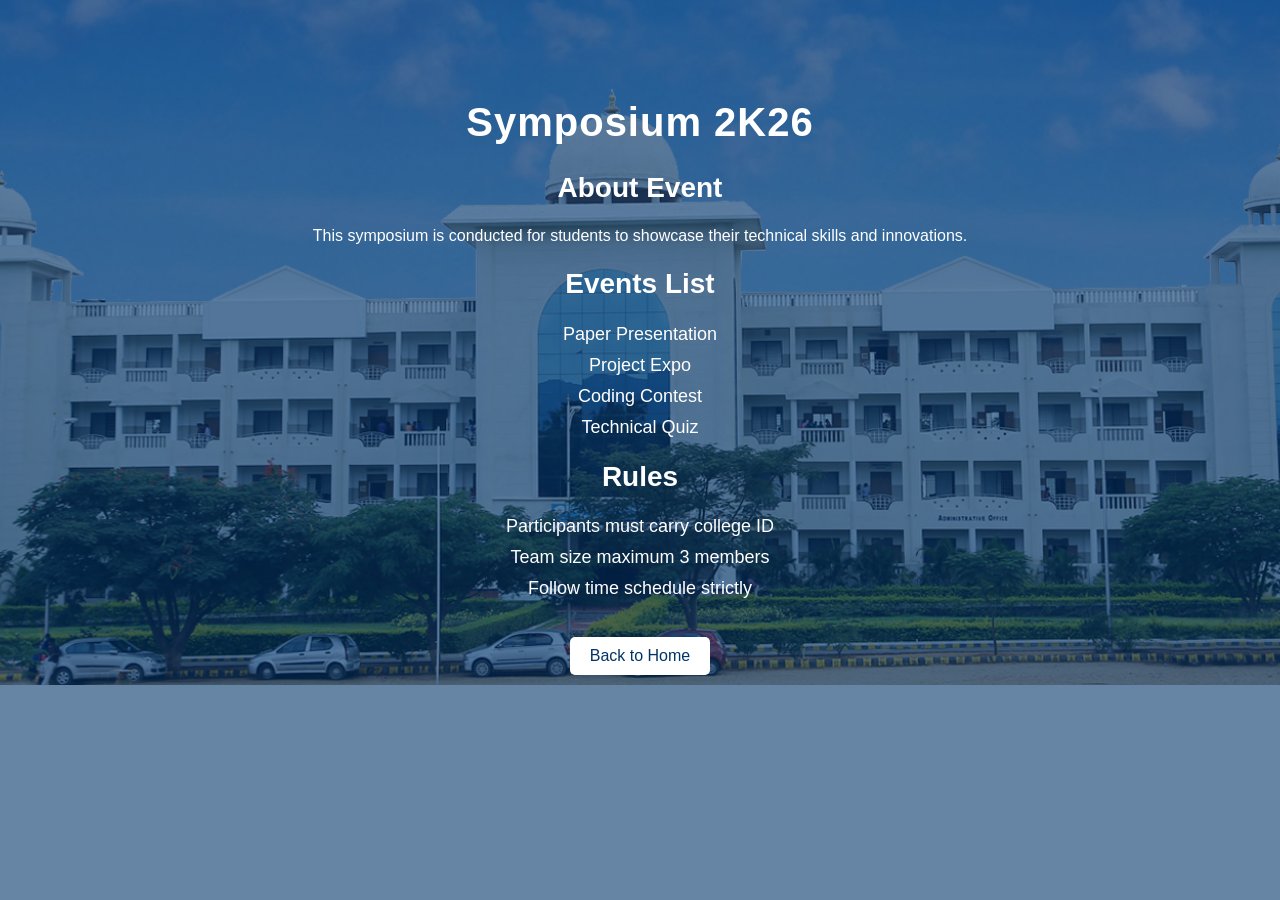
==== event.html @ c342d4d4 "Add files via upload" ====
<!DOCTYPE html>
<html>

<head>
    <title>Event Details</title>
    <link rel="stylesheet" href="style.css">
</head>

<body>

    <div class="container">
        <h1>Symposium 2K26</h1>

        <h2>About Event</h2>
        <p>This symposium is conducted for students to showcase their technical skills and innovations.</p>

        <h2>Events List</h2>
        <ul>
            <li>Paper Presentation</li>
            <li>Project Expo</li>
            <li>Coding Contest</li>
            <li>Technical Quiz</li>
        </ul>

        <h2>Rules</h2>
        <ul>
            <li>Participants must carry college ID</li>
            <li>Team size maximum 3 members</li>
            <li>Follow time schedule strictly</li>
        </ul>

        <br>

        <a href="index.html">
            <button>Back to Home</button>
        </a>
    </div>

</body>

</html>
---- style.css ----
body {
    margin: 0;
    padding: 0;
    font-family: Arial, sans-serif;

    background-image: url("background.png");
    background-size: cover;
    background-position: center;
    background-repeat: no-repeat;
}

/* BLUE OVERLAY (matching sky color) */
body::before {
    content: "";
    position: fixed;
    top: 0;
    left: 0;
    width: 100%;
    height: 100%;

    background: rgba(0, 51, 102, 0.6);
    /* dark blue overlay */
    z-index: -1;
}

/* CONTENT */
.container {
    text-align: center;
    margin-top: 100px;
    color: white;
}

/* HEADINGS */
h1 {
    font-size: 40px;
    letter-spacing: 1px;
}

h2 {
    font-size: 28px;
}

h3 {
    color: yellow;
    letter-spacing: 2px;
}

/* BUTTONS */
button {
    background-color: white;
    color: #003366;
    padding: 10px 20px;
    margin: 10px;
    border: none;
    border-radius: 5px;
    font-size: 16px;
    cursor: pointer;
}

button:hover {
    background-color: #003366;
    color: white;
    box-shadow: 0 0 10px white;
}

button {
    transition: all 0.3s ease;
}

button:hover {
    transform: scale(1.1);
}

/* CONTAINER ANIMATION */
.container {
    animation: fadeSlide 1.5s ease-in;
}

/* KEYFRAMES */
@keyframes fadeSlide {
    from {
        opacity: 0;
        transform: translateY(50px);
    }

    to {
        opacity: 1;
        transform: translateY(0);
    }
}

h3 {
    font-family: 'Orbitron', sans-serif;
    color: yellow;
    letter-spacing: 3px;
    font-size: 22px;
}

/* REMOVE DEFAULT SPACE */
ul {
    padding: 0;
    margin: 0;
}

/* LIST STYLE */
ul li {
    list-style: none;
    margin: 10px 0;
    /* equal space */
    font-size: 18px;
}

.info {
    background: rgba(255, 255, 255, 0.2);
    padding: 15px;
    border-radius: 10px;
    margin: 20px auto;
    width: fit-content;
}

.info p {
    margin: 5px 0;
    font-size: 18px;
}
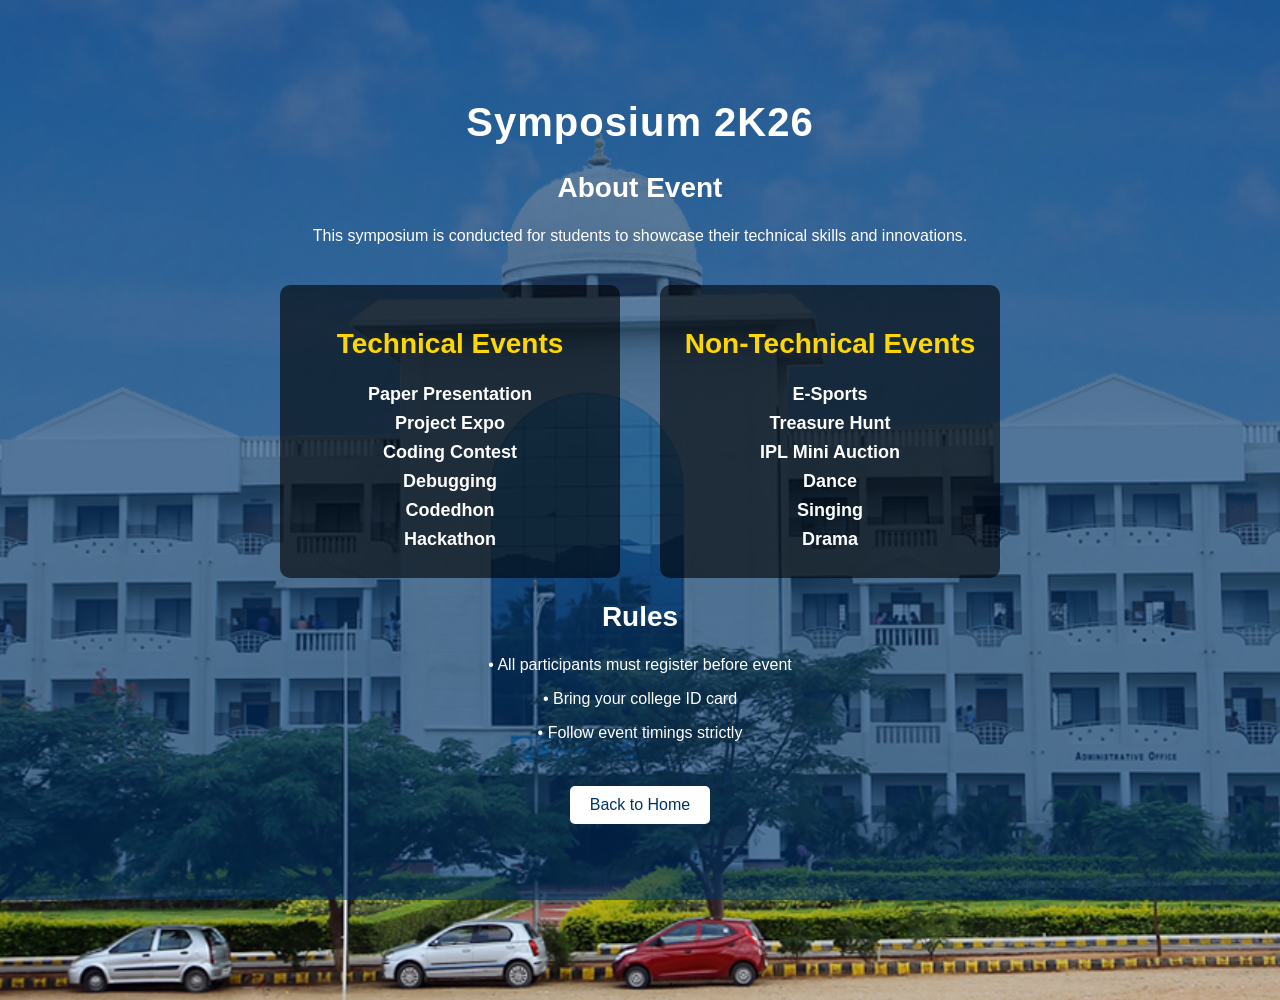
==== commit 5b268910: "Add files via upload" ====
--- a/event.html
+++ b/event.html
@@ -4,6 +4,7 @@
 <head>
     <title>Event Details</title>
     <link rel="stylesheet" href="style.css">
+    <meta name="viewport" content="width=device-width, initial-scale=1.0">
 </head>
 
 <body>
@@ -13,21 +14,44 @@
 
         <h2>About Event</h2>
         <p>This symposium is conducted for students to showcase their technical skills and innovations.</p>
+        <div class="events-container">
 
-        <h2>Events List</h2>
-        <ul>
-            <li>Paper Presentation</li>
-            <li>Project Expo</li>
-            <li>Coding Contest</li>
-            <li>Technical Quiz</li>
-        </ul>
+            <!-- LEFT SIDE -->
+            <div class="events-box">
+                <h2>Technical Events</h2>
+                <ul>
+                    <li>Paper Presentation</li>
+                    <li>Project Expo</li>
+                    <li>Coding Contest</li>
+                    <li>Debugging</li>
+                    <li>Codedhon</li>
+                    <li>Hackathon</li>
+                </ul>
+            </div>
 
-        <h2>Rules</h2>
-        <ul>
-            <li>Participants must carry college ID</li>
-            <li>Team size maximum 3 members</li>
-            <li>Follow time schedule strictly</li>
-        </ul>
+            <!-- RIGHT SIDE -->
+            <div class="events-box">
+                <h2>Non-Technical Events</h2>
+                <ul>
+                    <li><b>E-Sports</b></li>
+                    <li><b>Treasure Hunt</b></li>
+                    <li><b>IPL Mini Auction</b></li>
+                    <li><b>Dance</b></li>
+                    <li><b>Singing</b></li>
+                    <li><b>Drama</b></li>
+                </ul>
+            </div>
+
+        </div>
+
+        <!-- RULES SECTION -->
+        <div class="rules">
+            <h2>Rules</h2>
+            <p>• All participants must register before event</p>
+            <p>• Bring your college ID card</p>
+            <p>• Follow event timings strictly</p>
+        </div>
+
 
         <br>
 
--- a/style.css
+++ b/style.css
@@ -121,4 +121,182 @@
 .info p {
     margin: 5px 0;
     font-size: 18px;
+}
+
+/* MOBILE VIEW */
+@media (max-width: 768px) {
+
+    .container {
+        margin-top: 50px;
+        padding: 10px;
+    }
+
+    h1 {
+        font-size: 24px;
+    }
+
+    h2 {
+        font-size: 20px;
+    }
+
+    h3 {
+        font-size: 18px;
+    }
+
+    button {
+        width: 100%;
+        padding: 12px;
+        font-size: 14px;
+    }
+
+    .info {
+        width: 90%;
+    }
+}
+
+.container {
+    max-width: 800px;
+    margin: auto;
+}
+
+.container {
+    text-align: center;
+    margin: 100px auto;
+    color: white;
+    max-width: 800px;
+}
+
+.container {
+    text-align: center;
+    margin: 100px auto;
+    color: white;
+    max-width: 800px;
+}
+
+/* MOBILE FULL FIX */
+@media (max-width: 768px) {
+
+    body {
+        background-position: center;
+        background-size: cover;
+    }
+
+    .container {
+        width: 90%;
+        margin: 50px auto;
+        padding: 15px;
+    }
+
+    h1 {
+        font-size: 22px;
+    }
+
+    h2 {
+        font-size: 18px;
+    }
+
+    h3 {
+        font-size: 16px;
+    }
+
+    p {
+        font-size: 14px;
+    }
+
+    button {
+        display: block;
+        width: 100%;
+        margin: 10px 0;
+        font-size: 14px;
+    }
+
+}
+
+body {
+    min-height: 100vh;
+}
+
+.container {
+    display: block;
+    width: 90%;
+    max-width: 800px;
+    margin: 100px auto;
+}
+
+.events-container {
+    display: flex;
+    justify-content: center;
+    gap: 40px;
+    margin-top: 40px;
+    flex-wrap: wrap;
+}
+
+.events-box {
+    background: rgba(0, 0, 0, 0.6);
+    padding: 20px;
+    border-radius: 10px;
+    width: 300px;
+    text-align: center;
+    color: white;
+}
+
+.events-box ul {
+    list-style: none;
+    padding: 0;
+}
+
+.events-box li {
+    margin: 8px 0;
+}
+
+.events-box h2 {
+    color: #ffd700;
+}
+
+/* Technical events full bold */
+.events-box:first-child li {
+    font-weight: bold;
+}
+
+.form-container {
+    width: 350px;
+    margin: 80px auto;
+    padding: 30px;
+    background: rgba(0, 0, 0, 0.7);
+    border-radius: 15px;
+    text-align: center;
+    color: white;
+}
+
+.form-container h1 {
+    margin-bottom: 20px;
+}
+
+.form-container input,
+.form-container select {
+    width: 100%;
+    padding: 10px;
+    margin: 10px 0;
+    border: none;
+    border-radius: 5px;
+}
+
+.form-container button {
+    background: #00ffcc;
+    color: black;
+    padding: 10px;
+    width: 100%;
+    border: none;
+    border-radius: 5px;
+    cursor: pointer;
+}
+
+.form-container button:hover {
+    background: #00ccaa;
+}
+
+@media (max-width: 768px) {
+    .form-container {
+        width: 90%;
+    }
 }
